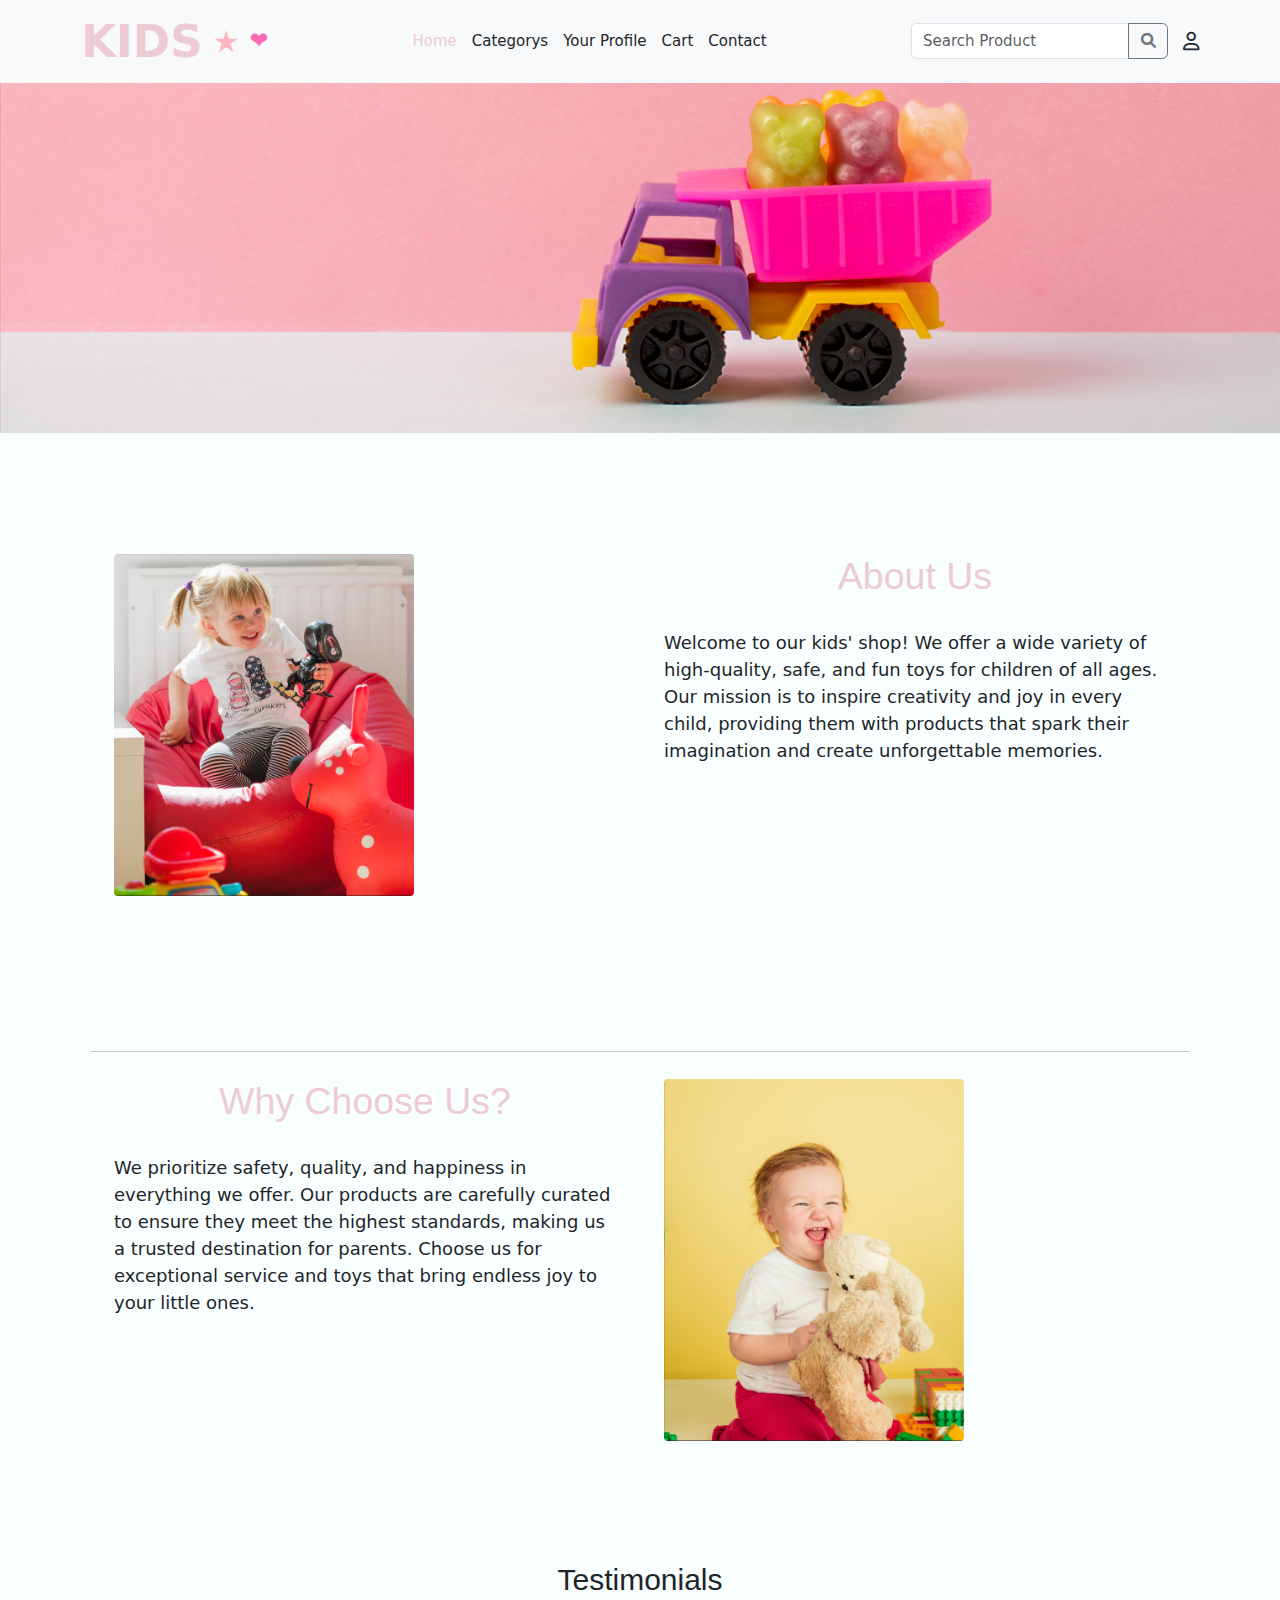
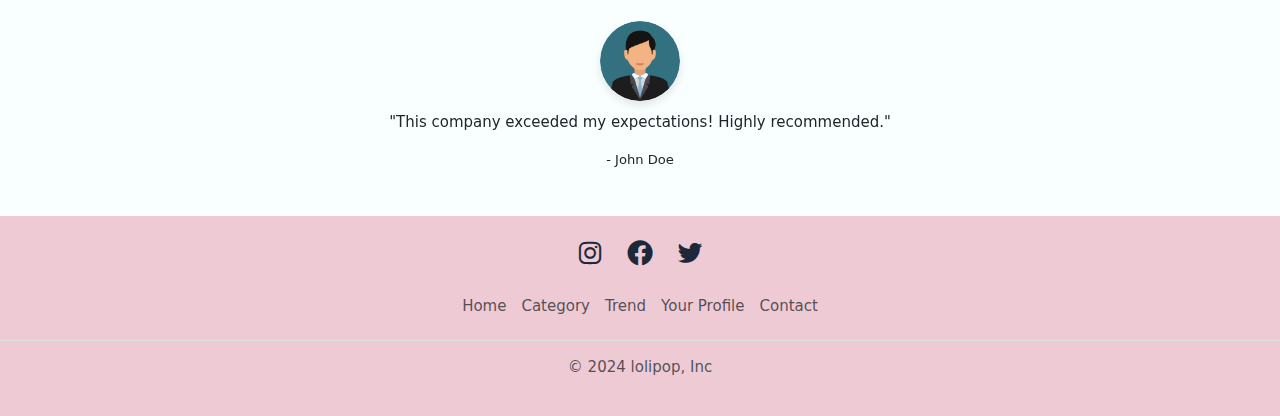
==== aboutUs.html @ f4a2d2e6 "Adding the about and the checkout" ====
<!DOCTYPE html>
<html lang="en">
  <head>
    <meta charset="UTF-8" />
    <meta name="viewport" content="width=device-width, initial-scale=1.0" />
    <link rel="stylesheet" href="https://www.w3schools.com/w3css/4/w3.css" />
    <link
      href="https://cdn.jsdelivr.net/npm/bootstrap@5.3.0-alpha1/dist/css/bootstrap.min.css"
      rel="stylesheet"
    />
    <link
      href="https://cdn.jsdelivr.net/npm/bootstrap@5.3.3/dist/css/bootstrap.min.css"
      rel="stylesheet"
      integrity="sha384-QWTKZyjpPEjISv5WaRU9OFeRpok6YctnYmDr5pNlyT2bRjXh0JMhjY6hW+ALEwIH"
      crossorigin="anonymous"
    />
    <link
      href="https://unpkg.com/boxicons@2.1.4/css/boxicons.min.css"
      rel="stylesheet"
    />
    <link
      rel="stylesheet"
      href="https://cdnjs.cloudflare.com/ajax/libs/font-awesome/6.0.0-beta3/css/all.min.css"
    />
    <link rel="stylesheet" href="aboutUs.css" />

    <title>Document</title>
  </head>
  <body>
    <header class="bg-light shadow-sm">
      <nav class="navbar navbar-expand-lg navbar-light bg-light">
        <div class="container">
          <!-- Logo -->
          <div class="logo">
            Kids <span>★</span>
            <div class="icon">❤</div>
          </div>

          <!-- Burger Button -->
          <button
            class="navbar-toggler"
            type="button"
            data-bs-toggle="collapse"
            data-bs-target="#navbarNav"
            aria-controls="navbarNav"
            aria-expanded="false"
            aria-label="Toggle navigation"
          >
            <span class="navbar-toggler-icon"></span>
          </button>

          <!-- Collapsible Menu -->
          <div class="collapse navbar-collapse" id="navbarNav">
            <ul class="navbar-nav mx-auto mb-2 mb-lg-0">
              <li class="nav-item">
                <a
                  class="nav-link text"
                  href="index.html"
                  style="color: #eecad5"
                  >Home</a
                >
              </li>
              <li class="nav-item">
                <a class="nav-link text-dark" href="#">Categorys</a>
              </li>
              <li class="nav-item">
                <a class="nav-link text-dark" href="userProfile.html"
                  >Your Profile</a
                >
              </li>
              <li class="nav-item">
                <a class="nav-link text-dark" href="#">Cart</a>
              </li>
              <li class="nav-item">
                <a class="nav-link text-dark" href="contactUs.html">Contact</a>
              </li>
            </ul>

            <!-- Search Bar and Icons -->
            <div class="d-flex align-items-center">
              <!-- Search Bar -->
              <div class="input-group me-3">
                <input
                  type="text"
                  class="form-control"
                  placeholder="Search Product"
                />
                <button class="btn btn-outline-secondary" type="button">
                  <i class="fa fa-search"></i>
                </button>
              </div>

              <!-- User Icon -->
              <i class="fa-regular fa-user fs-5"></i>
            </div>
          </div>
        </div>
      </nav>
    </header>

    <div class="imageHero">
      <img
        src="./img/image.png"
        alt="Hero Image"
        class="img-fluid w-100 mb-5"
      />
    </div>

    <div class="w3-content" style="max-width: 1100px">
      <!-- Scuba Diving Section -->
      <div class="w3-row w3-padding-64" id="about">
        <div class="w3-col m6 w3-padding-large w3-hide-small">
          <img
            src="./img/Screenshot 2025-01-15 205946.png"
            class="w3-round w3-image"
            alt="Table Setting"
            width="300"
            height="500"
          />
        </div>
        <div class="w3-col m6 w3-padding-large">
          <h1 class="w3-center" style="color: #eecad5">About Us</h1>
          <br />
          <p class="w3-large">
            Welcome to our kids' shop! We offer a wide variety of high-quality,
            safe, and fun toys for children of all ages. Our mission is to
            inspire creativity and joy in every child, providing them with
            products that spark their imagination and create unforgettable
            memories.
          </p>
        </div>
      </div>
    </div>

    <div class="w3-content" style="max-width: 1100px">
      <!-- Scuba Diving Section -->
      <div class="w3-row w3-padding-64" id="about">
        <hr />
        <div class="w3-col m6 w3-padding-large">
          <h1 class="w3-center" style="color: #eecad5">Why Choose Us?</h1>
          <br />
          <p class="w3-large">
            We prioritize safety, quality, and happiness in everything we offer.
            Our products are carefully curated to ensure they meet the highest
            standards, making us a trusted destination for parents. Choose us
            for exceptional service and toys that bring endless joy to your
            little ones.
          </p>
        </div>
        <div class="w3-col m6 w3-padding-large w3-hide-small">
          <img
            src="./img/Screenshot 2025-01-15 212824.png"
            class="w3-round w3-image"
            alt="Table Setting"
            width="300"
            height="500"
          />
        </div>
      </div>
    </div>

    <!-- Testimonials Section -->
    <section class="testimonials-section py-5">
      <div class="container">
        <h2 class="text-center mb-4">Testimonials</h2>
        <div
          id="testimonialsCarousel"
          class="carousel slide"
          data-bs-ride="carousel"
        >
          <div class="carousel-inner">
            <div class="carousel-item active">
              <div class="text-center">
                <img
                  src="./img/userimage.png"
                  alt="User Photo"
                  class="testimonial-img"
                />
                <p class="mb-3">
                  "This company exceeded my expectations! Highly recommended."
                </p>
                <small>- John Doe</small>
              </div>
            </div>
            <div class="carousel-item">
              <div class="text-center">
                <img
                  src="./img/userimage.png"
                  alt="User Photo"
                  class="testimonial-img"
                />
                <p class="mb-3">
                  "Fantastic service and great quality products!"
                </p>
                <small>- Jane Smith</small>
              </div>
            </div>
            <div class="carousel-item">
              <div class="text-center">
                <img
                  src="./img/userimage.png"
                  alt="User Photo"
                  class="testimonial-img"
                />
                <p class="mb-3">
                  "I am impressed with their dedication and professionalism."
                </p>
                <small>- Michael Brown</small>
              </div>
            </div>
          </div>
          <button
            class="carousel-control-prev"
            type="button"
            data-bs-target="#testimonialsCarousel"
            data-bs-slide="prev"
          >
            <span class="carousel-control-prev-icon" aria-hidden="true"></span>
            <span class="visually-hidden">Previous</span>
          </button>
          <button
            class="carousel-control-next"
            type="button"
            data-bs-target="#testimonialsCarousel"
            data-bs-slide="next"
          >
            <span class="carousel-control-next-icon" aria-hidden="true"></span>
            <span class="visually-hidden">Next</span>
          </button>
        </div>
      </div>
    </section>

    <!-- Footer -->
    <footer class="py-4 my-0">
      <ul
        id="social_icon"
        class="nav justify-content-center list-unstyled pb-3"
      >
        <li><i class="bx bxl-instagram" style="font-size: 30px"></i></li>
        <li><i class="bx bxl-facebook-circle" style="font-size: 30px"></i></li>
        <li><i class="bx bxl-twitter" style="font-size: 30px"></i></li>
      </ul>
      <ul class="nav justify-content-center border-bottom pb-3 mb-3">
        <li class="nav-item">
          <a href="index.html" class="nav-link px-2 text-body-secondary"
            >Home</a
          >
        </li>
        <li class="nav-item">
          <a href="product.html" class="nav-link px-2 text-body-secondary"
            >Category</a
          >
        </li>
        <li class="nav-item">
          <a href="product.html" class="nav-link px-2 text-body-secondary"
            >Trend</a
          >
        </li>
        <li class="nav-item">
          <a href="userProfile.html" class="nav-link px-2 text-body-secondary">
            Your Profile
          </a>
        </li>
        <li class="nav-item">
          <a href="contactUs.html" class="nav-link px-2 text-body-secondary"
            >Contact
          </a>
        </li>
      </ul>
      <p class="text-center text-body-secondary">&copy; 2024 lolipop, Inc</p>
    </footer>
    <script src="https://cdn.jsdelivr.net/npm/bootstrap@5.3.0-alpha1/dist/js/bootstrap.bundle.min.js"></script>
  </body>
</html>
---- aboutUs.css ----
body {
        background-color: #f9ffff;
      }
      :root {
        --main-color: #eecad5;
        --text-color: #1d2939;
        --bg--color: #f9ffff;
      }
      .testimonial-img {
        width: 80px;
        height: 80px;
        border-radius: 50%;
        object-fit: cover;
        margin-bottom: 10px;
        box-shadow: 0 4px 8px rgba(0, 0, 0, 0.1);
      }
      footer {
        background-color: var(--main-color);
      }
      .bx{
        cursor: pointer;
      }

      #social_icon {
        padding-bottom: 15px;
      }

      #social_icon li {
        display: inline-block;
        margin: 0 10px;
      }

      #social_icon i {
        color: var(--text-color);
        transition: color 0.3s ease;
      }

      #social_icon i:hover {
        color: #ff69b4;
      }
      .logo {
        font-size: 3rem;
        font-weight: bold;
        color: #eecad5;
        display: flex;
        align-items: center;
        gap: 10px;
        text-transform: uppercase;
      }

      .logo span {
        font-size: 2rem;
        color: #ffb6c1; /* A complementary pink color */
      }

      .logo:hover {
        transform: scale(1.1);
        transition: transform 0.3s ease-in-out;
      }

      .icon {
        font-size: 1.5rem;
        color: #ff69b4; /* Another fun color for the icon */
        animation: bounce 1.5s infinite;
      }

      /* / *Add a bouncing animation */
      @keyframes bounce {
        0%,
        100% {
          transform: translateY(0);
        }
        50% {
          transform: translateY(-10px);
        }
      }
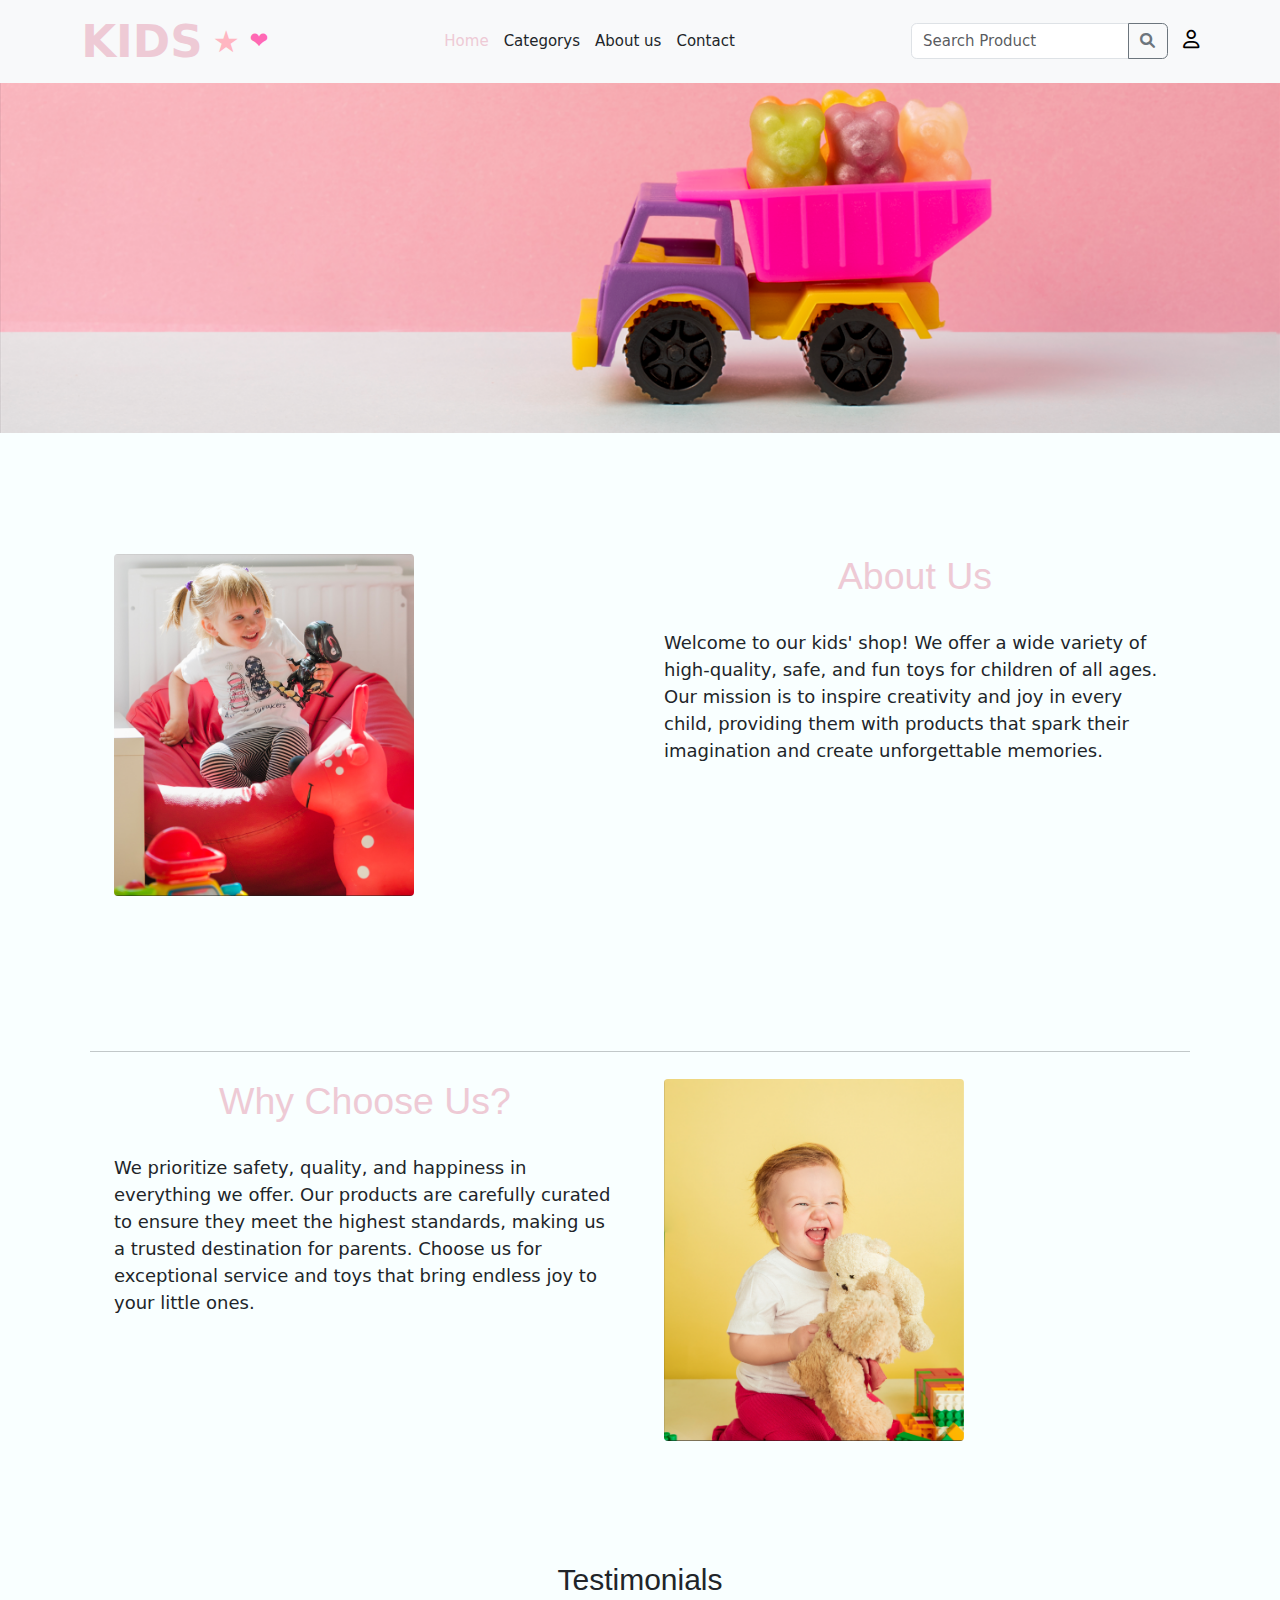
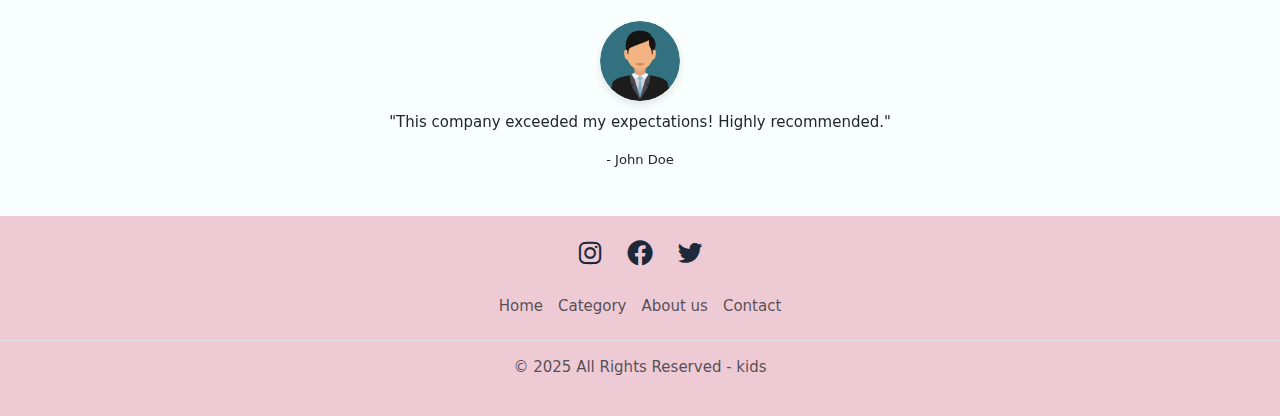
==== commit f9c48bd5: "Ramzi" ====
--- a/aboutUs.html
+++ b/aboutUs.html
@@ -61,18 +61,13 @@
                 >
               </li>
               <li class="nav-item">
-                <a class="nav-link text-dark" href="#">Categorys</a>
-              </li>
-              <li class="nav-item">
-                <a class="nav-link text-dark" href="userProfile.html"
-                  >Your Profile</a
-                >
-              </li>
-              <li class="nav-item">
-                <a class="nav-link text-dark" href="#">Cart</a>
-              </li>
-              <li class="nav-item">
-                <a class="nav-link text-dark" href="contactUs.html">Contact</a>
+                <a class="nav-link text-dark" href="product.html">Categorys</a>
+              </li>
+              <li class="nav-item">
+                <a class="nav-link text-dark" href="aboutUs.html">About us</a>
+              </li>
+              <li class="nav-item">
+                <a class="nav-link text-dark" href="contactUs.html">Contact </a>
               </li>
             </ul>
 
@@ -91,7 +86,9 @@
               </div>
 
               <!-- User Icon -->
-              <i class="fa-regular fa-user fs-5"></i>
+              <a style="color: black" href="userProfile.html">
+                <i class="fa-regular fa-user fs-5"></i>
+              </a>
             </div>
           </div>
         </div>
@@ -253,22 +250,19 @@
           >
         </li>
         <li class="nav-item">
-          <a href="product.html" class="nav-link px-2 text-body-secondary"
-            >Trend</a
-          >
-        </li>
-        <li class="nav-item">
-          <a href="userProfile.html" class="nav-link px-2 text-body-secondary">
-            Your Profile
+          <a href="aboutUs.html" class="nav-link px-2 text-body-secondary"
+            >About us</a
+          >
+        </li>
+        <li class="nav-item">
+          <a href="contactUs.html" class="nav-link px-2 text-body-secondary">
+            Contact
           </a>
         </li>
-        <li class="nav-item">
-          <a href="contactUs.html" class="nav-link px-2 text-body-secondary"
-            >Contact
-          </a>
-        </li>
       </ul>
-      <p class="text-center text-body-secondary">&copy; 2024 lolipop, Inc</p>
+      <p class="text-center text-body-secondary">
+        © 2025 All Rights Reserved - kids
+      </p>
     </footer>
     <script src="https://cdn.jsdelivr.net/npm/bootstrap@5.3.0-alpha1/dist/js/bootstrap.bundle.min.js"></script>
   </body>
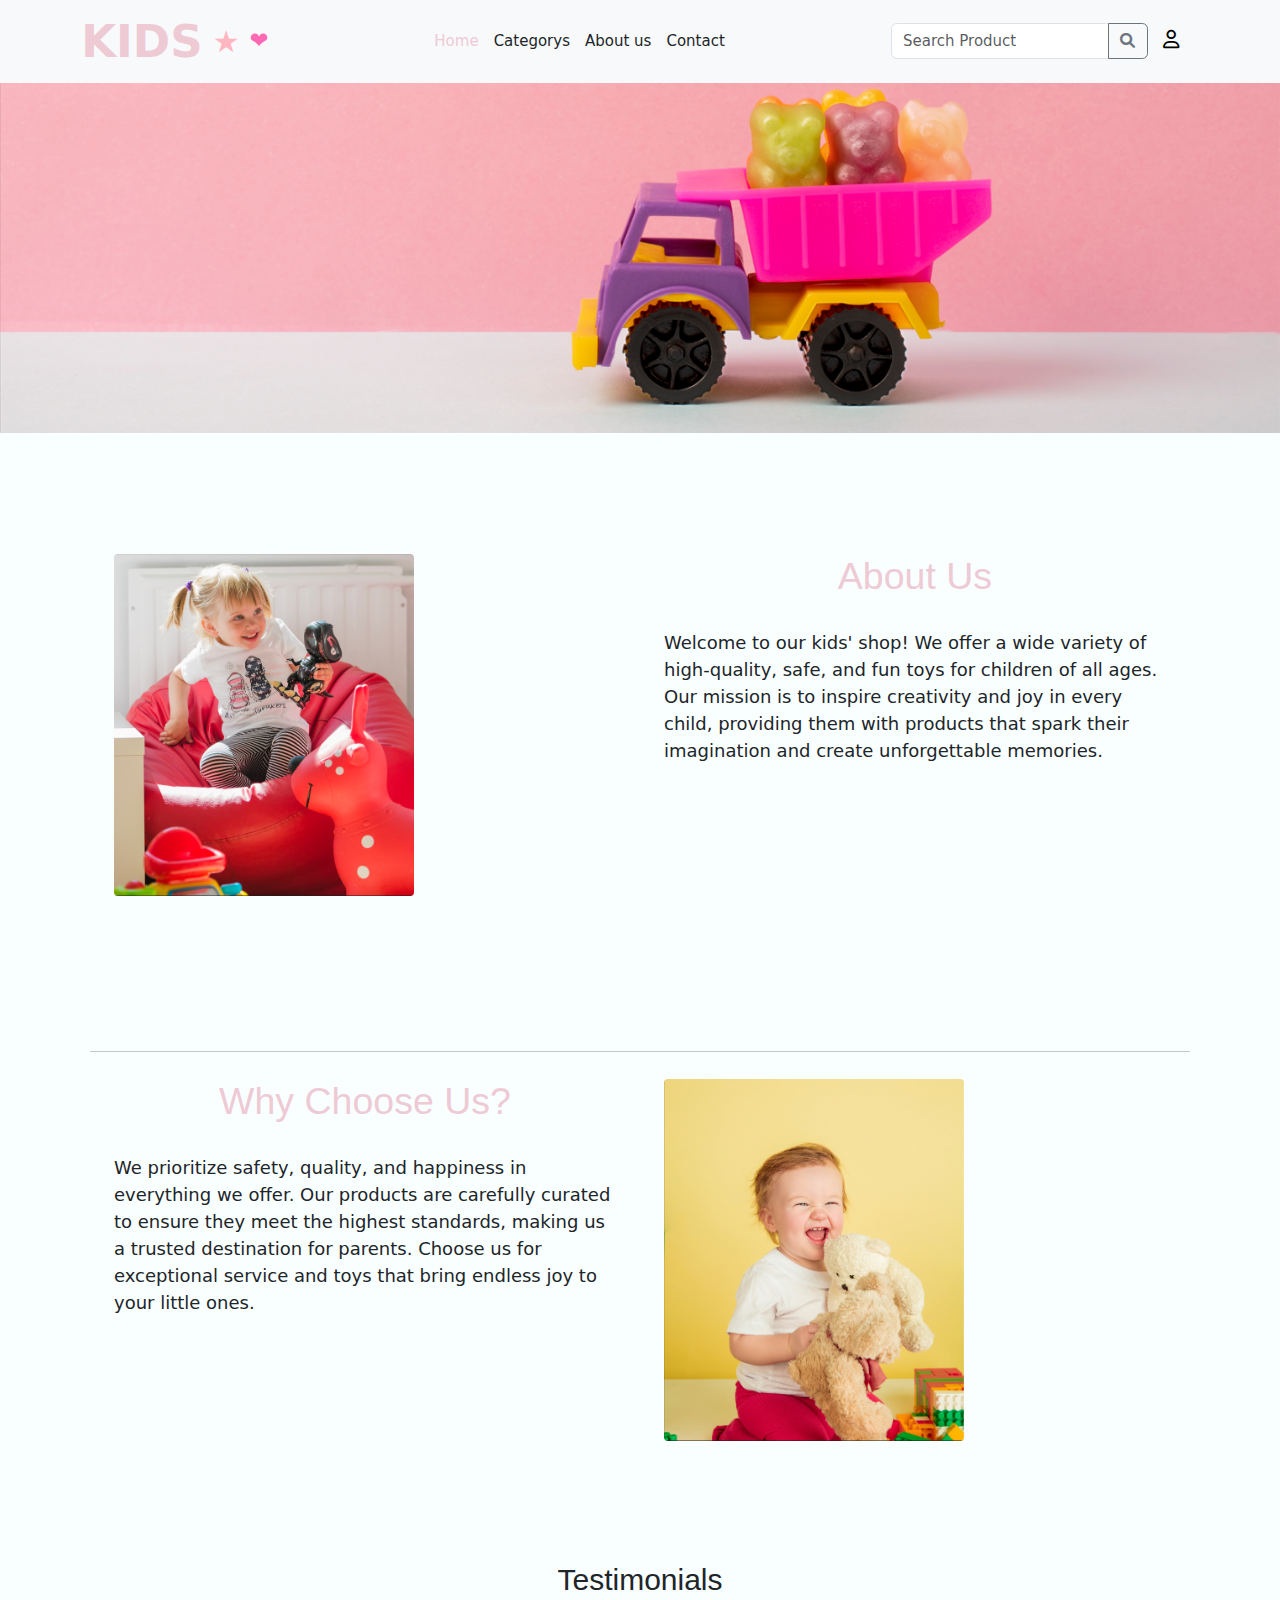
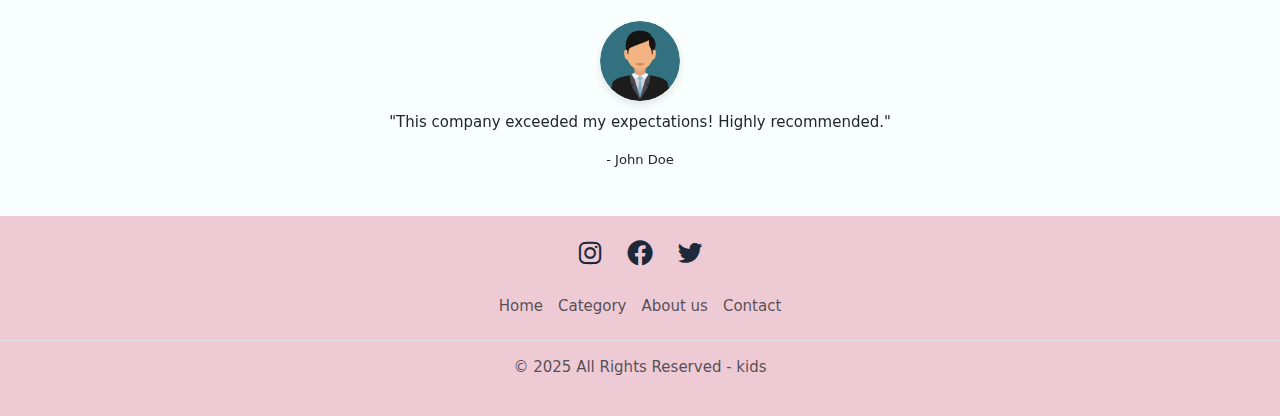
==== commit 9562916c: "Merge pull request #22 from Kids-For-Fun/Ali" ====
--- a/aboutUs.html
+++ b/aboutUs.html
@@ -1,269 +1,197 @@
 <!DOCTYPE html>
 <html lang="en">
-  <head>
-    <meta charset="UTF-8" />
-    <meta name="viewport" content="width=device-width, initial-scale=1.0" />
-    <link rel="stylesheet" href="https://www.w3schools.com/w3css/4/w3.css" />
-    <link
-      href="https://cdn.jsdelivr.net/npm/bootstrap@5.3.0-alpha1/dist/css/bootstrap.min.css"
-      rel="stylesheet"
-    />
-    <link
-      href="https://cdn.jsdelivr.net/npm/bootstrap@5.3.3/dist/css/bootstrap.min.css"
-      rel="stylesheet"
-      integrity="sha384-QWTKZyjpPEjISv5WaRU9OFeRpok6YctnYmDr5pNlyT2bRjXh0JMhjY6hW+ALEwIH"
-      crossorigin="anonymous"
-    />
-    <link
-      href="https://unpkg.com/boxicons@2.1.4/css/boxicons.min.css"
-      rel="stylesheet"
-    />
-    <link
-      rel="stylesheet"
-      href="https://cdnjs.cloudflare.com/ajax/libs/font-awesome/6.0.0-beta3/css/all.min.css"
-    />
-    <link rel="stylesheet" href="aboutUs.css" />
 
-    <title>Document</title>
-  </head>
-  <body>
-    <header class="bg-light shadow-sm">
-      <nav class="navbar navbar-expand-lg navbar-light bg-light">
-        <div class="container">
-          <!-- Logo -->
-          <div class="logo">
-            Kids <span>★</span>
-            <div class="icon">❤</div>
+<head>
+  <meta charset="UTF-8" />
+  <meta name="viewport" content="width=device-width, initial-scale=1.0" />
+  <link rel="stylesheet" href="https://www.w3schools.com/w3css/4/w3.css" />
+  <link href="https://cdn.jsdelivr.net/npm/bootstrap@5.3.0-alpha1/dist/css/bootstrap.min.css" rel="stylesheet" />
+  <link href="https://cdn.jsdelivr.net/npm/bootstrap@5.3.3/dist/css/bootstrap.min.css" rel="stylesheet"
+    integrity="sha384-QWTKZyjpPEjISv5WaRU9OFeRpok6YctnYmDr5pNlyT2bRjXh0JMhjY6hW+ALEwIH" crossorigin="anonymous" />
+  <link href="https://unpkg.com/boxicons@2.1.4/css/boxicons.min.css" rel="stylesheet" />
+  <link rel="stylesheet" href="https://cdnjs.cloudflare.com/ajax/libs/font-awesome/6.0.0-beta3/css/all.min.css" />
+  <link rel="stylesheet" href="aboutUs.css" />
+
+  <title>Document</title>
+</head>
+
+<body>
+  <header class="bg-light shadow-sm">
+    <nav class="navbar navbar-expand-lg navbar-light bg-light">
+      <div class="container">
+        <!-- Logo -->
+        <div class="logo">
+          Kids <span>★</span>
+          <div class="icon">❤</div>
+        </div>
+
+        <!-- Burger Button -->
+        <button class="navbar-toggler" type="button" data-bs-toggle="collapse" data-bs-target="#navbarNav"
+          aria-controls="navbarNav" aria-expanded="false" aria-label="Toggle navigation">
+          <span class="navbar-toggler-icon"></span>
+        </button>
+
+        <!-- Collapsible Menu -->
+        <div class="collapse navbar-collapse" id="navbarNav">
+          <ul class="navbar-nav mx-auto mb-2 mb-lg-0">
+            <li class="nav-item">
+              <a class="nav-link text" href="index.html" style="color: #eecad5">Home</a>
+            </li>
+            <li class="nav-item">
+              <a class="nav-link text-dark" href="product.html">Categorys</a>
+            </li>
+            <li class="nav-item">
+              <a class="nav-link text-dark" href="aboutUs.html">About us</a>
+            </li>
+            <li class="nav-item">
+              <a class="nav-link text-dark" href="contactUs.html">Contact </a>
+            </li>
+          </ul>
+
+          <!-- Search Bar and Icons -->
+          <div class="d-flex align-items-center">
+            <!-- Search Bar -->
+            <div class="input-group me-3">
+              <input type="text" class="form-control" placeholder="Search Product" />
+              <button class="btn btn-outline-secondary" type="button">
+                <i class="fa fa-search"></i>
+              </button>
+            </div>
+
+            <!-- User Icon -->
+            <a style="color: black" href="userProfile.html">
+              <i class="fa-regular fa-user fs-5"></i>
+            </a>
+            <span id="nav-username"></span>
+
           </div>
+        </div>
+      </div>
+    </nav>
+  </header>
 
-          <!-- Burger Button -->
-          <button
-            class="navbar-toggler"
-            type="button"
-            data-bs-toggle="collapse"
-            data-bs-target="#navbarNav"
-            aria-controls="navbarNav"
-            aria-expanded="false"
-            aria-label="Toggle navigation"
-          >
-            <span class="navbar-toggler-icon"></span>
-          </button>
+  <div class="imageHero">
+    <img src="./img/image.png" alt="Hero Image" class="img-fluid w-100 mb-5" />
+  </div>
 
-          <!-- Collapsible Menu -->
-          <div class="collapse navbar-collapse" id="navbarNav">
-            <ul class="navbar-nav mx-auto mb-2 mb-lg-0">
-              <li class="nav-item">
-                <a
-                  class="nav-link text"
-                  href="index.html"
-                  style="color: #eecad5"
-                  >Home</a
-                >
-              </li>
-              <li class="nav-item">
-                <a class="nav-link text-dark" href="product.html">Categorys</a>
-              </li>
-              <li class="nav-item">
-                <a class="nav-link text-dark" href="aboutUs.html">About us</a>
-              </li>
-              <li class="nav-item">
-                <a class="nav-link text-dark" href="contactUs.html">Contact </a>
-              </li>
-            </ul>
+  <div class="w3-content" style="max-width: 1100px">
+    <!-- Scuba Diving Section -->
+    <div class="w3-row w3-padding-64" id="about">
+      <div class="w3-col m6 w3-padding-large w3-hide-small">
+        <img src="./img/Screenshot 2025-01-15 205946.png" class="w3-round w3-image" alt="Table Setting" width="300"
+          height="500" />
+      </div>
+      <div class="w3-col m6 w3-padding-large">
+        <h1 class="w3-center" style="color: #eecad5">About Us</h1>
+        <br />
+        <p class="w3-large">
+          Welcome to our kids' shop! We offer a wide variety of high-quality,
+          safe, and fun toys for children of all ages. Our mission is to
+          inspire creativity and joy in every child, providing them with
+          products that spark their imagination and create unforgettable
+          memories.
+        </p>
+      </div>
+    </div>
+  </div>
 
-            <!-- Search Bar and Icons -->
-            <div class="d-flex align-items-center">
-              <!-- Search Bar -->
-              <div class="input-group me-3">
-                <input
-                  type="text"
-                  class="form-control"
-                  placeholder="Search Product"
-                />
-                <button class="btn btn-outline-secondary" type="button">
-                  <i class="fa fa-search"></i>
-                </button>
-              </div>
+  <div class="w3-content" style="max-width: 1100px">
+    <!-- Scuba Diving Section -->
+    <div class="w3-row w3-padding-64" id="about">
+      <hr />
+      <div class="w3-col m6 w3-padding-large">
+        <h1 class="w3-center" style="color: #eecad5">Why Choose Us?</h1>
+        <br />
+        <p class="w3-large">
+          We prioritize safety, quality, and happiness in everything we offer.
+          Our products are carefully curated to ensure they meet the highest
+          standards, making us a trusted destination for parents. Choose us
+          for exceptional service and toys that bring endless joy to your
+          little ones.
+        </p>
+      </div>
+      <div class="w3-col m6 w3-padding-large w3-hide-small">
+        <img src="./img/Screenshot 2025-01-15 212824.png" class="w3-round w3-image" alt="Table Setting" width="300"
+          height="500" />
+      </div>
+    </div>
+  </div>
 
-              <!-- User Icon -->
-              <a style="color: black" href="userProfile.html">
-                <i class="fa-regular fa-user fs-5"></i>
-              </a>
+  <!-- Testimonials Section -->
+  <section class="testimonials-section py-5">
+    <div class="container">
+      <h2 class="text-center mb-4">Testimonials</h2>
+      <div id="testimonialsCarousel" class="carousel slide" data-bs-ride="carousel">
+        <div class="carousel-inner">
+          <div class="carousel-item active">
+            <div class="text-center">
+              <img src="./img/userimage.png" alt="User Photo" class="testimonial-img" />
+              <p class="mb-3">
+                "This company exceeded my expectations! Highly recommended."
+              </p>
+              <small>- John Doe</small>
+            </div>
+          </div>
+          <div class="carousel-item">
+            <div class="text-center">
+              <img src="./img/userimage.png" alt="User Photo" class="testimonial-img" />
+              <p class="mb-3">
+                "Fantastic service and great quality products!"
+              </p>
+              <small>- Jane Smith</small>
+            </div>
+          </div>
+          <div class="carousel-item">
+            <div class="text-center">
+              <img src="./img/userimage.png" alt="User Photo" class="testimonial-img" />
+              <p class="mb-3">
+                "I am impressed with their dedication and professionalism."
+              </p>
+              <small>- Michael Brown</small>
             </div>
           </div>
         </div>
-      </nav>
-    </header>
-
-    <div class="imageHero">
-      <img
-        src="./img/image.png"
-        alt="Hero Image"
-        class="img-fluid w-100 mb-5"
-      />
-    </div>
-
-    <div class="w3-content" style="max-width: 1100px">
-      <!-- Scuba Diving Section -->
-      <div class="w3-row w3-padding-64" id="about">
-        <div class="w3-col m6 w3-padding-large w3-hide-small">
-          <img
-            src="./img/Screenshot 2025-01-15 205946.png"
-            class="w3-round w3-image"
-            alt="Table Setting"
-            width="300"
-            height="500"
-          />
-        </div>
-        <div class="w3-col m6 w3-padding-large">
-          <h1 class="w3-center" style="color: #eecad5">About Us</h1>
-          <br />
-          <p class="w3-large">
-            Welcome to our kids' shop! We offer a wide variety of high-quality,
-            safe, and fun toys for children of all ages. Our mission is to
-            inspire creativity and joy in every child, providing them with
-            products that spark their imagination and create unforgettable
-            memories.
-          </p>
-        </div>
+        <button class="carousel-control-prev" type="button" data-bs-target="#testimonialsCarousel" data-bs-slide="prev">
+          <span class="carousel-control-prev-icon" aria-hidden="true"></span>
+          <span class="visually-hidden">Previous</span>
+        </button>
+        <button class="carousel-control-next" type="button" data-bs-target="#testimonialsCarousel" data-bs-slide="next">
+          <span class="carousel-control-next-icon" aria-hidden="true"></span>
+          <span class="visually-hidden">Next</span>
+        </button>
       </div>
     </div>
+  </section>
 
-    <div class="w3-content" style="max-width: 1100px">
-      <!-- Scuba Diving Section -->
-      <div class="w3-row w3-padding-64" id="about">
-        <hr />
-        <div class="w3-col m6 w3-padding-large">
-          <h1 class="w3-center" style="color: #eecad5">Why Choose Us?</h1>
-          <br />
-          <p class="w3-large">
-            We prioritize safety, quality, and happiness in everything we offer.
-            Our products are carefully curated to ensure they meet the highest
-            standards, making us a trusted destination for parents. Choose us
-            for exceptional service and toys that bring endless joy to your
-            little ones.
-          </p>
-        </div>
-        <div class="w3-col m6 w3-padding-large w3-hide-small">
-          <img
-            src="./img/Screenshot 2025-01-15 212824.png"
-            class="w3-round w3-image"
-            alt="Table Setting"
-            width="300"
-            height="500"
-          />
-        </div>
-      </div>
-    </div>
+  <!-- Footer -->
+  <footer class="py-4 my-0">
+    <ul id="social_icon" class="nav justify-content-center list-unstyled pb-3">
+      <li><i class="bx bxl-instagram" style="font-size: 30px"></i></li>
+      <li><i class="bx bxl-facebook-circle" style="font-size: 30px"></i></li>
+      <li><i class="bx bxl-twitter" style="font-size: 30px"></i></li>
+    </ul>
+    <ul class="nav justify-content-center border-bottom pb-3 mb-3">
+      <li class="nav-item">
+        <a href="index.html" class="nav-link px-2 text-body-secondary">Home</a>
+      </li>
+      <li class="nav-item">
+        <a href="product.html" class="nav-link px-2 text-body-secondary">Category</a>
+      </li>
+      <li class="nav-item">
+        <a href="aboutUs.html" class="nav-link px-2 text-body-secondary">About us</a>
+      </li>
+      <li class="nav-item">
+        <a href="contactUs.html" class="nav-link px-2 text-body-secondary">
+          Contact
+        </a>
+      </li>
+    </ul>
+    <p class="text-center text-body-secondary">
+      © 2025 All Rights Reserved - kids
+    </p>
+  </footer>
+  <script src="https://cdn.jsdelivr.net/npm/bootstrap@5.3.0-alpha1/dist/js/bootstrap.bundle.min.js"></script>
+  <script src="aboutUs.js"></script>
+</body>
 
-    <!-- Testimonials Section -->
-    <section class="testimonials-section py-5">
-      <div class="container">
-        <h2 class="text-center mb-4">Testimonials</h2>
-        <div
-          id="testimonialsCarousel"
-          class="carousel slide"
-          data-bs-ride="carousel"
-        >
-          <div class="carousel-inner">
-            <div class="carousel-item active">
-              <div class="text-center">
-                <img
-                  src="./img/userimage.png"
-                  alt="User Photo"
-                  class="testimonial-img"
-                />
-                <p class="mb-3">
-                  "This company exceeded my expectations! Highly recommended."
-                </p>
-                <small>- John Doe</small>
-              </div>
-            </div>
-            <div class="carousel-item">
-              <div class="text-center">
-                <img
-                  src="./img/userimage.png"
-                  alt="User Photo"
-                  class="testimonial-img"
-                />
-                <p class="mb-3">
-                  "Fantastic service and great quality products!"
-                </p>
-                <small>- Jane Smith</small>
-              </div>
-            </div>
-            <div class="carousel-item">
-              <div class="text-center">
-                <img
-                  src="./img/userimage.png"
-                  alt="User Photo"
-                  class="testimonial-img"
-                />
-                <p class="mb-3">
-                  "I am impressed with their dedication and professionalism."
-                </p>
-                <small>- Michael Brown</small>
-              </div>
-            </div>
-          </div>
-          <button
-            class="carousel-control-prev"
-            type="button"
-            data-bs-target="#testimonialsCarousel"
-            data-bs-slide="prev"
-          >
-            <span class="carousel-control-prev-icon" aria-hidden="true"></span>
-            <span class="visually-hidden">Previous</span>
-          </button>
-          <button
-            class="carousel-control-next"
-            type="button"
-            data-bs-target="#testimonialsCarousel"
-            data-bs-slide="next"
-          >
-            <span class="carousel-control-next-icon" aria-hidden="true"></span>
-            <span class="visually-hidden">Next</span>
-          </button>
-        </div>
-      </div>
-    </section>
-
-    <!-- Footer -->
-    <footer class="py-4 my-0">
-      <ul
-        id="social_icon"
-        class="nav justify-content-center list-unstyled pb-3"
-      >
-        <li><i class="bx bxl-instagram" style="font-size: 30px"></i></li>
-        <li><i class="bx bxl-facebook-circle" style="font-size: 30px"></i></li>
-        <li><i class="bx bxl-twitter" style="font-size: 30px"></i></li>
-      </ul>
-      <ul class="nav justify-content-center border-bottom pb-3 mb-3">
-        <li class="nav-item">
-          <a href="index.html" class="nav-link px-2 text-body-secondary"
-            >Home</a
-          >
-        </li>
-        <li class="nav-item">
-          <a href="product.html" class="nav-link px-2 text-body-secondary"
-            >Category</a
-          >
-        </li>
-        <li class="nav-item">
-          <a href="aboutUs.html" class="nav-link px-2 text-body-secondary"
-            >About us</a
-          >
-        </li>
-        <li class="nav-item">
-          <a href="contactUs.html" class="nav-link px-2 text-body-secondary">
-            Contact
-          </a>
-        </li>
-      </ul>
-      <p class="text-center text-body-secondary">
-        © 2025 All Rights Reserved - kids
-      </p>
-    </footer>
-    <script src="https://cdn.jsdelivr.net/npm/bootstrap@5.3.0-alpha1/dist/js/bootstrap.bundle.min.js"></script>
-  </body>
-</html>
+</html>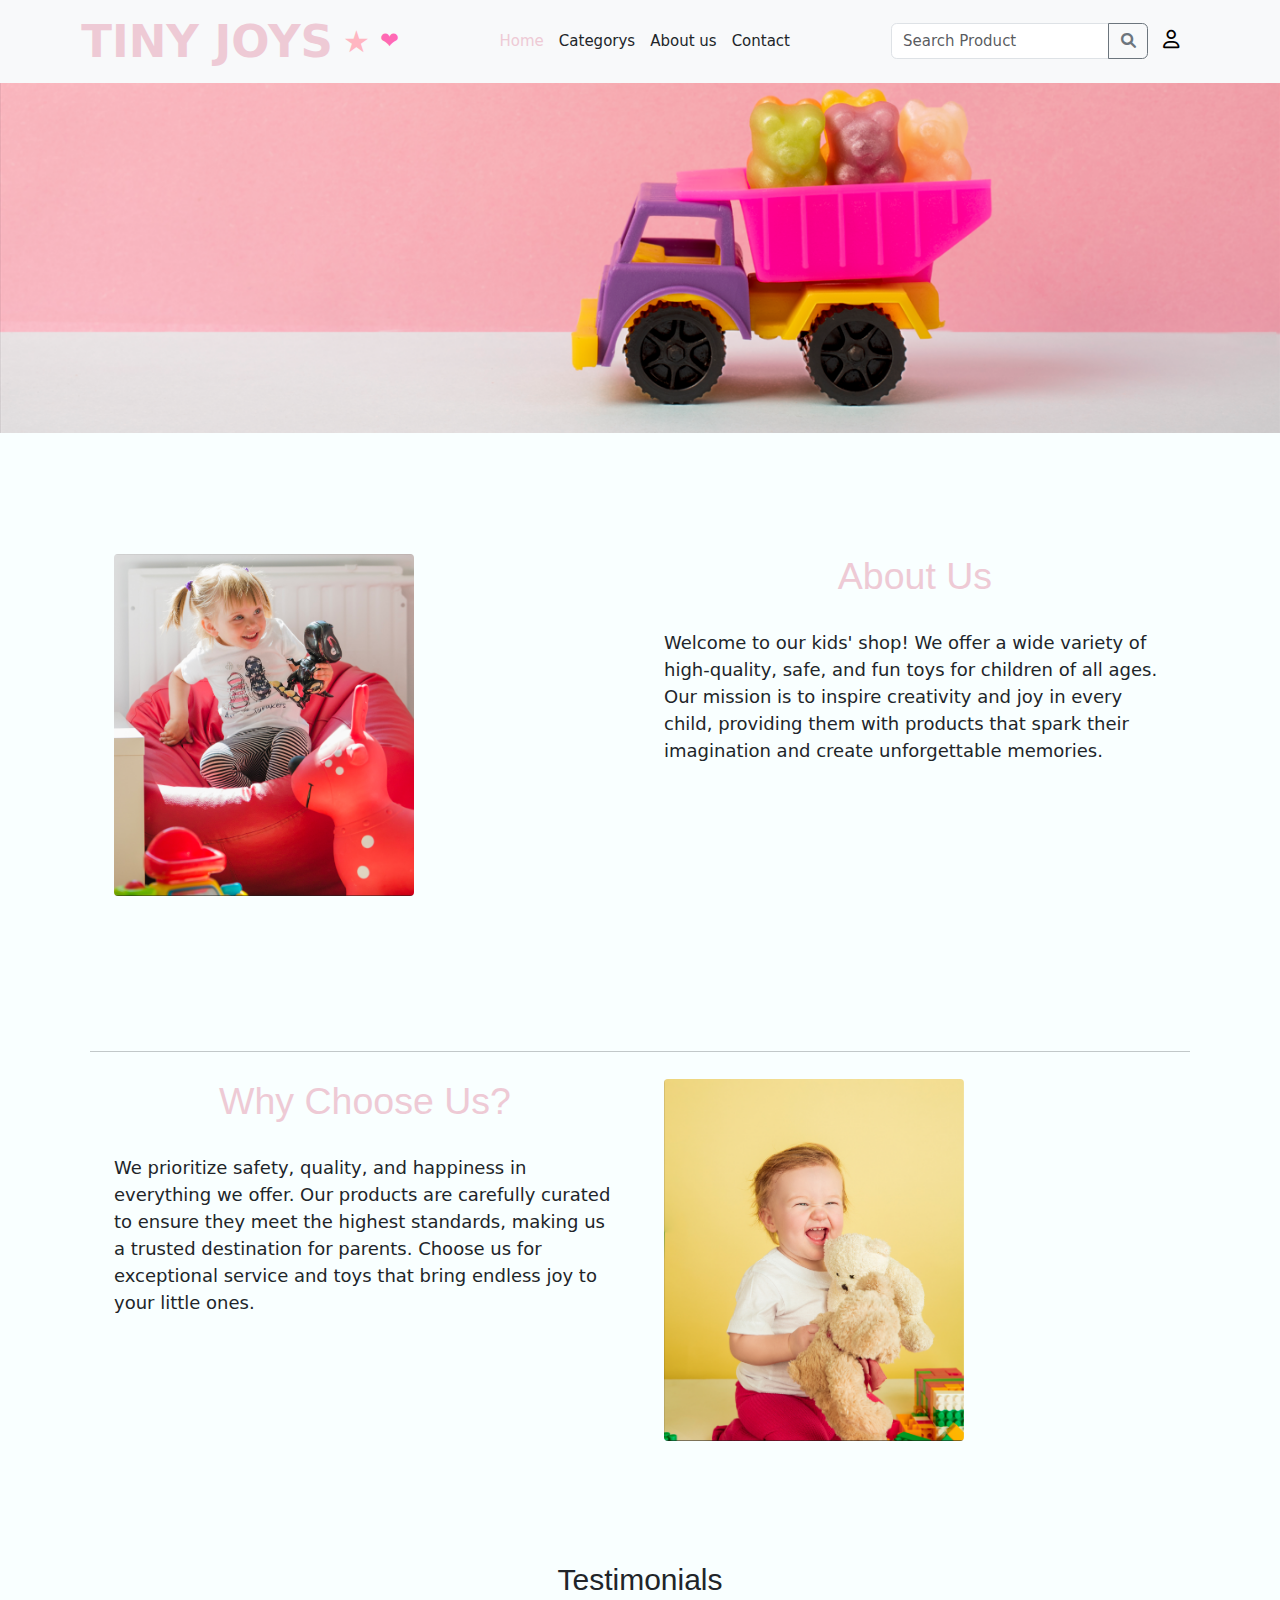
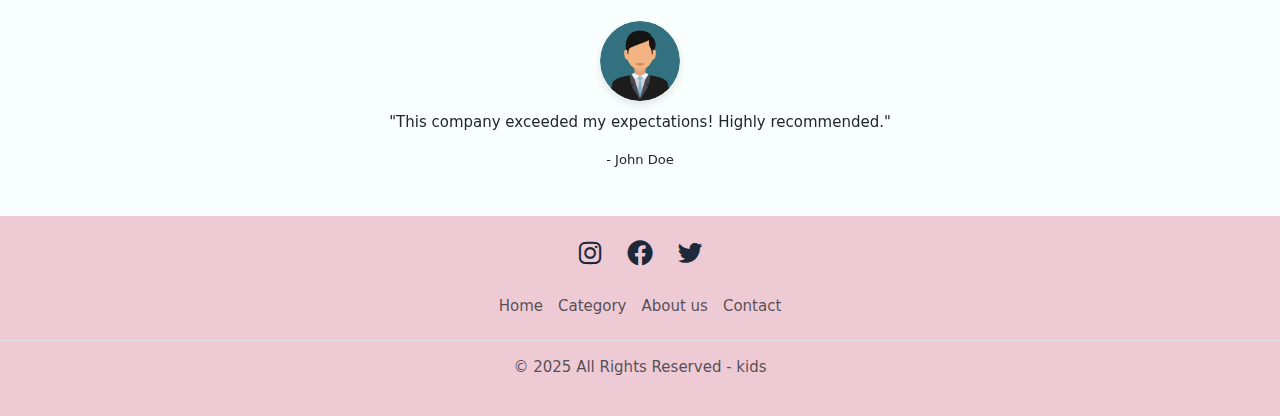
==== commit 0602abdd: "hala" ====
--- a/aboutUs.html
+++ b/aboutUs.html
@@ -21,7 +21,7 @@
       <div class="container">
         <!-- Logo -->
         <div class="logo">
-          Kids <span>★</span>
+          Tiny Joys  <span>★</span>
           <div class="icon">❤</div>
         </div>
 
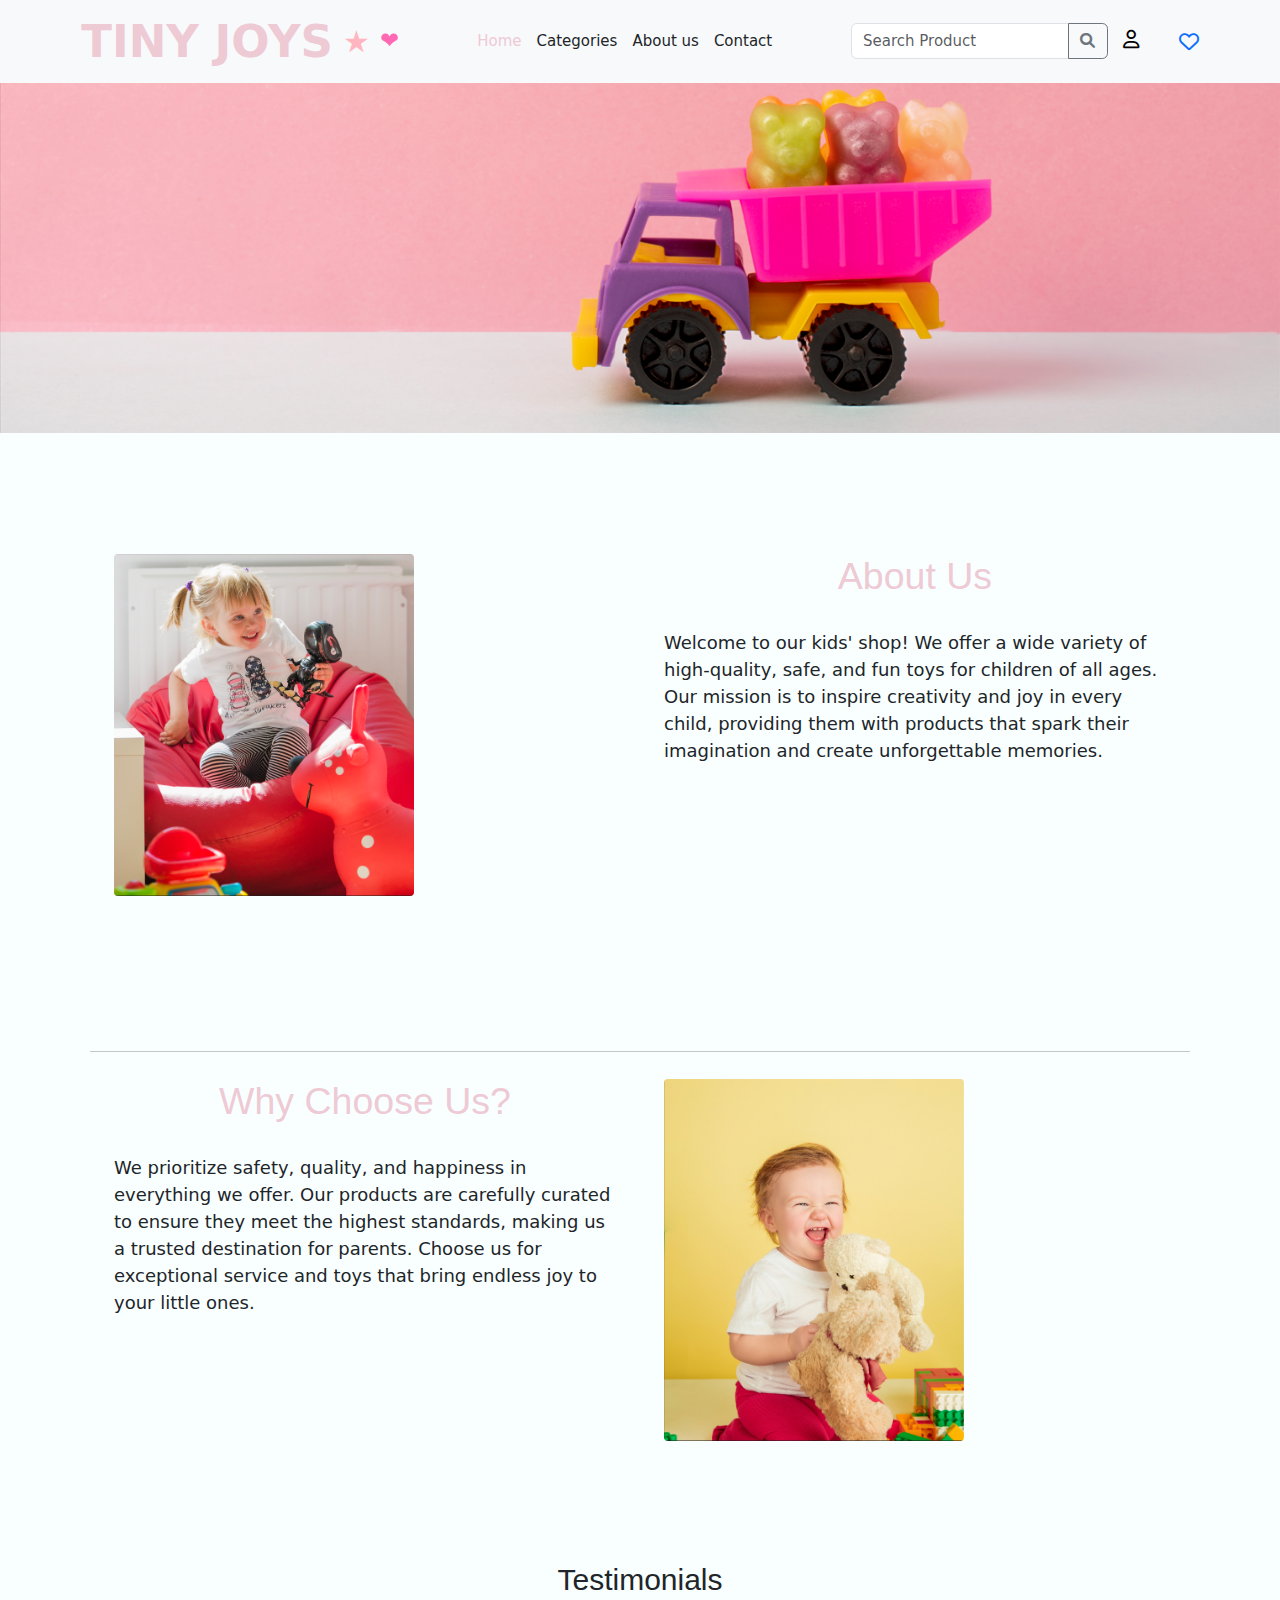
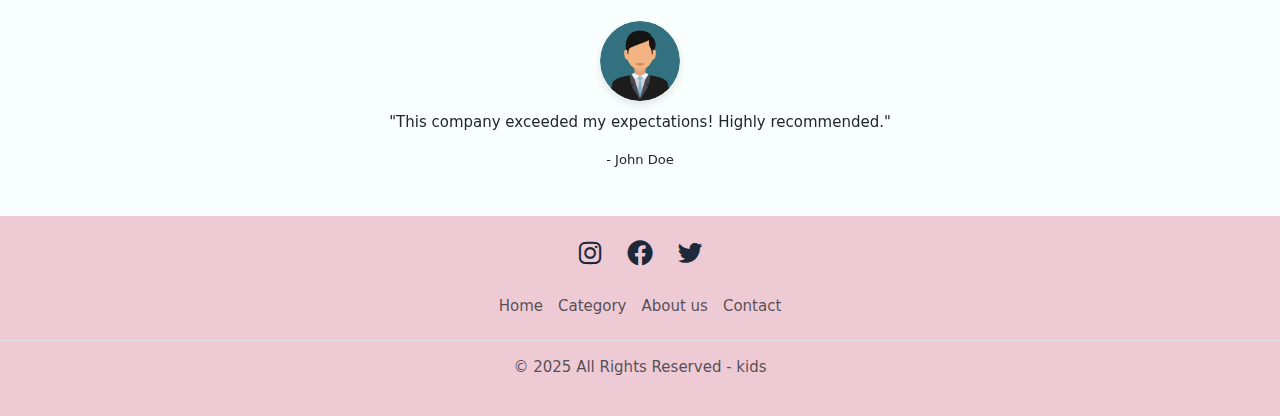
==== commit c3fab8fb: "Final work inshallah" ====
--- a/aboutUs.html
+++ b/aboutUs.html
@@ -21,7 +21,7 @@
       <div class="container">
         <!-- Logo -->
         <div class="logo">
-          Tiny Joys  <span>★</span>
+          Tiny Joys <span>★</span>
           <div class="icon">❤</div>
         </div>
 
@@ -35,10 +35,10 @@
         <div class="collapse navbar-collapse" id="navbarNav">
           <ul class="navbar-nav mx-auto mb-2 mb-lg-0">
             <li class="nav-item">
-              <a class="nav-link text" href="index.html" style="color: #eecad5">Home</a>
-            </li>
-            <li class="nav-item">
-              <a class="nav-link text-dark" href="product.html">Categorys</a>
+              <a class="nav-link text" href="index.html" style="color: #EECAD5;">Home</a>
+            </li>
+            <li class="nav-item">
+              <a class="nav-link text-dark" href="product.html">Categories</a>
             </li>
             <li class="nav-item">
               <a class="nav-link text-dark" href="aboutUs.html">About us</a>
@@ -46,24 +46,28 @@
             <li class="nav-item">
               <a class="nav-link text-dark" href="contactUs.html">Contact </a>
             </li>
+
           </ul>
 
           <!-- Search Bar and Icons -->
           <div class="d-flex align-items-center">
             <!-- Search Bar -->
             <div class="input-group me-3">
-              <input type="text" class="form-control" placeholder="Search Product" />
+              <input type="text" class="form-control" placeholder="Search Product">
               <button class="btn btn-outline-secondary" type="button">
+
                 <i class="fa fa-search"></i>
               </button>
             </div>
 
             <!-- User Icon -->
-            <a style="color: black" href="userProfile.html">
+            <a style="color: black;" href="userProfile.html">
               <i class="fa-regular fa-user fs-5"></i>
             </a>
             <span id="nav-username"></span>
-
+            <span class="fav-icon">
+              <a href="wishList.html"><i class="fa-regular fa-heart"></i></a>
+            </span>
           </div>
         </div>
       </div>
--- a/aboutUs.css
+++ b/aboutUs.css
@@ -1,76 +1,99 @@
  body {
-        background-color: #f9ffff;
-      }
-      :root {
-        --main-color: #eecad5;
-        --text-color: #1d2939;
-        --bg--color: #f9ffff;
-      }
-      .testimonial-img {
-        width: 80px;
-        height: 80px;
-        border-radius: 50%;
-        object-fit: cover;
-        margin-bottom: 10px;
-        box-shadow: 0 4px 8px rgba(0, 0, 0, 0.1);
-      }
-      footer {
-        background-color: var(--main-color);
-      }
-      .bx{
-        cursor: pointer;
-      }
+   background-color: #f9ffff;
+ }
 
-      #social_icon {
-        padding-bottom: 15px;
-      }
+ .fav-icon i {
+   font-size: 20px;
+   margin-left: 20px;
+   margin-top: 5px;
+   transition: color 0.5s;
+   transition: font-size 0.5s;
+ }
 
-      #social_icon li {
-        display: inline-block;
-        margin: 0 10px;
-      }
+ .fav-icon i:hover {
+   color: #eecad5;
+   font-size: 30px;
+   cursor: pointer;
+ }
 
-      #social_icon i {
-        color: var(--text-color);
-        transition: color 0.3s ease;
-      }
+ :root {
+   --main-color: #eecad5;
+   --text-color: #1d2939;
+   --bg--color: #f9ffff;
+ }
 
-      #social_icon i:hover {
-        color: #ff69b4;
-      }
-      .logo {
-        font-size: 3rem;
-        font-weight: bold;
-        color: #eecad5;
-        display: flex;
-        align-items: center;
-        gap: 10px;
-        text-transform: uppercase;
-      }
+ .testimonial-img {
+   width: 80px;
+   height: 80px;
+   border-radius: 50%;
+   object-fit: cover;
+   margin-bottom: 10px;
+   box-shadow: 0 4px 8px rgba(0, 0, 0, 0.1);
+ }
 
-      .logo span {
-        font-size: 2rem;
-        color: #ffb6c1; /* A complementary pink color */
-      }
+ footer {
+   background-color: var(--main-color);
+ }
 
-      .logo:hover {
-        transform: scale(1.1);
-        transition: transform 0.3s ease-in-out;
-      }
+ .bx {
+   cursor: pointer;
+ }
 
-      .icon {
-        font-size: 1.5rem;
-        color: #ff69b4; /* Another fun color for the icon */
-        animation: bounce 1.5s infinite;
-      }
+ #social_icon {
+   padding-bottom: 15px;
+ }
 
-      /* / *Add a bouncing animation */
-      @keyframes bounce {
-        0%,
-        100% {
-          transform: translateY(0);
-        }
-        50% {
-          transform: translateY(-10px);
-        }
-      }+ #social_icon li {
+   display: inline-block;
+   margin: 0 10px;
+ }
+
+ #social_icon i {
+   color: var(--text-color);
+   transition: color 0.3s ease;
+ }
+
+ #social_icon i:hover {
+   color: #ff69b4;
+ }
+
+ .logo {
+   font-size: 3rem;
+   font-weight: bold;
+   color: #eecad5;
+   display: flex;
+   align-items: center;
+   gap: 10px;
+   text-transform: uppercase;
+ }
+
+ .logo span {
+   font-size: 2rem;
+   color: #ffb6c1;
+   /* A complementary pink color */
+ }
+
+ .logo:hover {
+   transform: scale(1.1);
+   transition: transform 0.3s ease-in-out;
+ }
+
+ .icon {
+   font-size: 1.5rem;
+   color: #ff69b4;
+   /* Another fun color for the icon */
+   animation: bounce 1.5s infinite;
+ }
+
+ /* / *Add a bouncing animation */
+ @keyframes bounce {
+
+   0%,
+   100% {
+     transform: translateY(0);
+   }
+
+   50% {
+     transform: translateY(-10px);
+   }
+ }